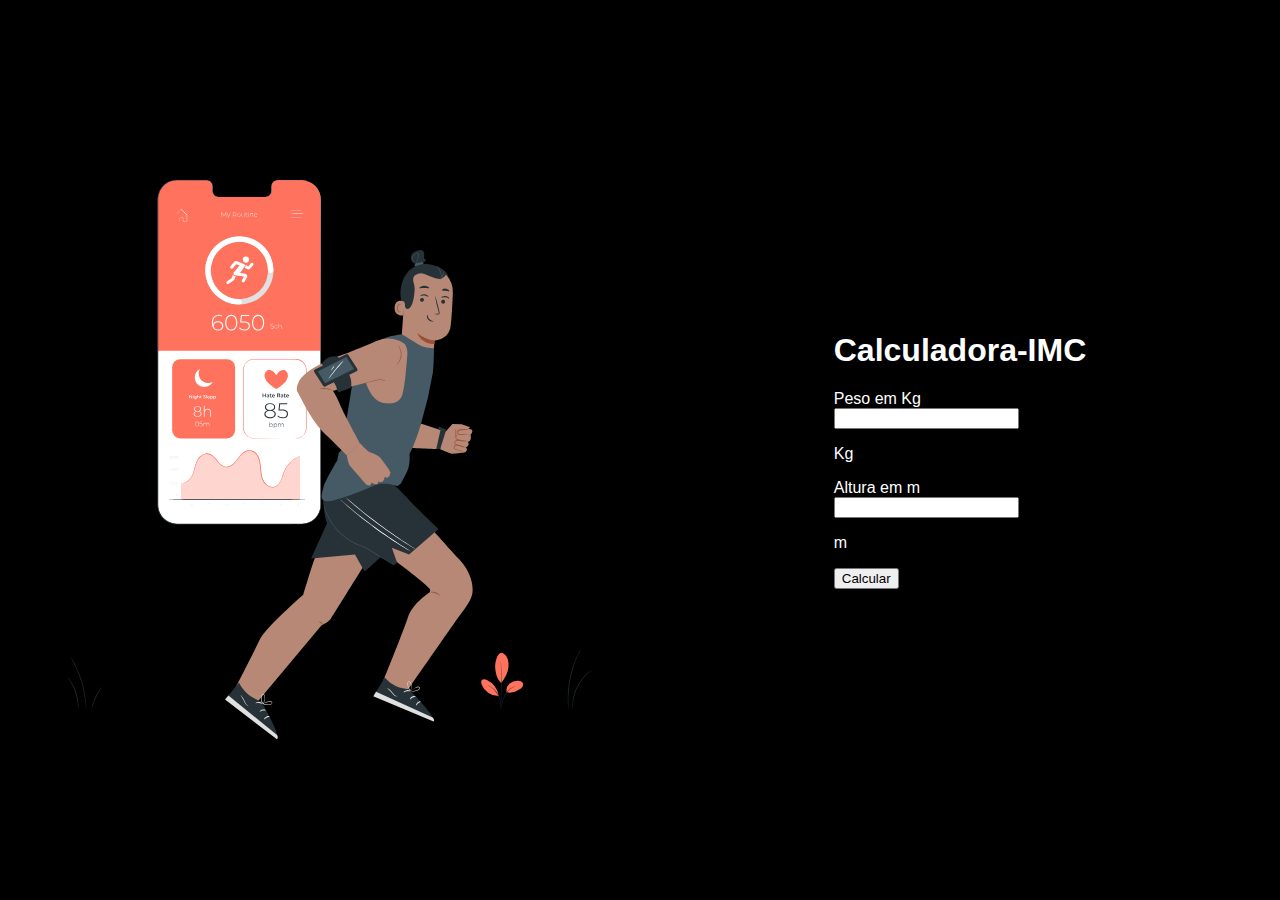
==== aula-7/index.html @ b59c3940 "Aula 7" ====
<!DOCTYPE html>
<html lang="en">
<head>
    <meta charset="UTF-8">
    <meta name="viewport" content="width=device-width, initial-scale=1.0">
    <link rel="stylesheet" href="https://cdnjs.cloudflare.com/ajax/libs/font-awesome/6.7.0/css/all.min.css" integrity="sha512-9xKTRVabjVeZmc+GUW8GgSmcREDunMM+Dt/GrzchfN8tkwHizc5RP4Ok/MXFFy5rIjJjzhndFScTceq5e6GvVQ==" crossorigin="anonymous" referrerpolicy="no-referrer" />
    <link rel="stylesheet" href="style.css">
    <title>Document</title>
</head>
<body>
    <div class="container">
        <div class="esquerda">
            <img src="./images/fitness-tracker-animate.svg" alt="imagem-animada">
        </div>
        <div class="direita">
            <div class="card">
                <div class="topo">
                    <h1>Calculadora-IMC</h1>
                    <div class="linha"></div>
                </div>
                <div class="meio">
                    <div class="inp">
                        <label for="peso">Peso em Kg</label>
                        <div class="campo">
                            <div class="icone">
                                <i class="fa-solid fa-weight-hanging"></i>
                            </div>
                            <div class="campo-input">
                                <input type="number" id="peso">
                            </div>
                            <div class="valor">
                                <p>Kg</p>
                            </div>
                        </div>
                    </div>
                    <div class="inp">
                        <label for="altura">Altura em m</label>
                        <div class="campo">
                            <div class="icone">
                                <i class="fa-solid fa-ruler"></i>
                            </div>
                            <div class="campo-input">
                                <input type="number" id="altura">
                            </div>
                            <div class="valor">
                                <p>m</p>
                            </div>
                        </div>
                    </div>
                    <button>Calcular</button>
                </div>
                <div class="fim"></div>
            </div>
        </div>
    </div>
</body>
</html>
---- aula-7/style.css ----
body{
    margin: 0;
    padding: 0;
    font-family: Arial, Helvetica, sans-serif;
}

.container{
    width: 100%;
    height: 100vh;
    display: flex;
    background-color: black;
    color: white;
}

.container .esquerda{
    width: 50%;
    height: 100%;
    display: flex;
    align-items: center;
    justify-content: center;
}

.container .direita{
    width: 50%;
    height: 100%;
    display: flex;
    align-items: center;
    justify-content: center;
}
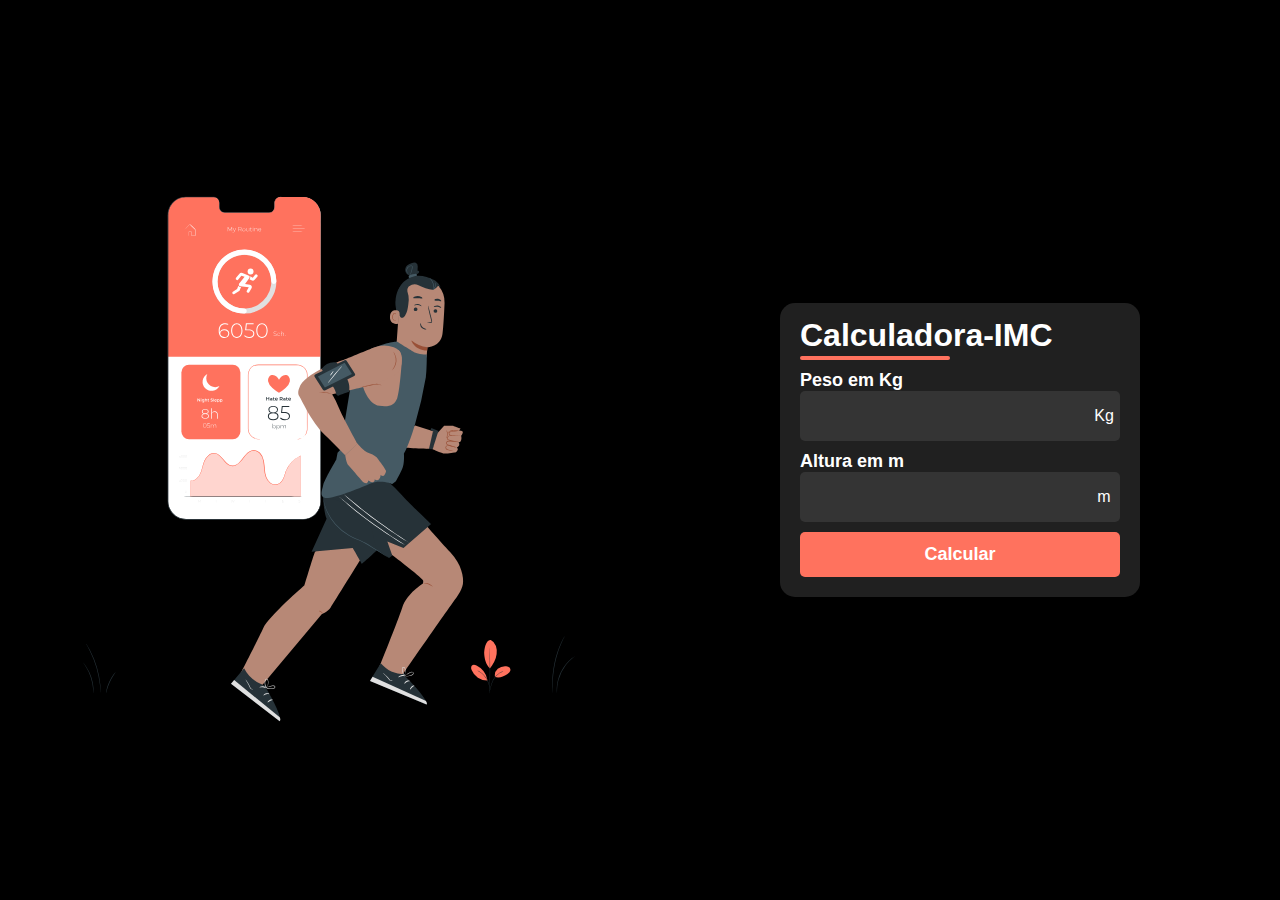
==== commit 28d4013f: "js" ====
--- a/aula-7/index.html
+++ b/aula-7/index.html
@@ -10,7 +10,7 @@
 <body>
     <div class="container">
         <div class="esquerda">
-            <img src="./images/fitness-tracker-animate.svg" alt="imagem-animada">
+            <img src="./images/fitness-tracker-animate.svg" width="600px" alt="imagem-animada">
         </div>
         <div class="direita">
             <div class="card">
@@ -47,11 +47,12 @@
                             </div>
                         </div>
                     </div>
-                    <button>Calcular</button>
+                    <button id="btn">Calcular</button>
                 </div>
-                <div class="fim"></div>
+                <div class="fim" id="fim"></div>
             </div>
         </div>
+        <script src="./script.js"></script>
     </div>
 </body>
 </html>--- a/aula-7/style.css
+++ b/aula-7/style.css
@@ -26,4 +26,123 @@
     display: flex;
     align-items: center;
     justify-content: center;
-}+}
+
+.container .direita .card{
+    width: 50%;
+    height: auto;
+    display: flex;
+    flex-direction: column;
+    background-color: #202020;
+    border-radius: 15px;
+    padding-left: 20px;
+    padding-top: 10px;
+    padding-right: 20px;
+    padding-bottom: 10px;
+}
+
+.container .direita .card .topo .linha{
+    width: 150px;
+    height: 4px;
+    background-color: #FF725E;
+    border-radius: 5px;
+}
+
+.container .direita .card .topo h1{
+    line-height: 0px;
+}
+
+.container .direita .card .meio .inp .campo{
+    width: 100%;
+    height: 50px;
+    border: none;
+    border-radius: 5px;
+    display: flex;
+    background-color: #343434;
+}
+
+.container .direita .card .meio .inp label{
+    font-size: 18px;
+    font-weight: bold;
+}
+
+.container .direita .card .meio{
+    padding-top: 10px;
+    display: flex;
+    gap: 10px;
+    flex-direction: column;
+}
+
+.container .direita .card .meio .inp .campo .icone{
+    width: 10%;
+    height: 100%;
+    display: flex;
+    align-items: center;
+    justify-content: center;
+}
+
+.container .direita .card .meio .inp .campo .campo-input{
+    width: 80%;
+    height: 100%;
+}
+
+.container .direita .card .meio .inp .campo .campo-input input{
+    width: 100%;
+    height: 100%;
+    border: none;
+    background-color: transparent;
+    color: white;
+    outline: none;
+}
+
+.container .direita .card .meio .inp .campo .valor{
+    width: 10%;
+    height: 100%;
+    display: flex;
+    align-items: center;
+    justify-content: center;
+}
+
+.container .direita .card .meio button{
+    width: 100%;
+    height: 45px;
+    border: none;
+    border-radius: 5px;
+    background-color: #FF725E;
+    color: white;
+    font-size: 18px;
+    font-weight: bold;
+}
+
+.container .direita .card .fim{
+    display: flex;
+    width: 100%;
+    padding-top: 10px;
+    flex-direction: column;
+}
+
+.container .direita .card .fim .linha{
+    width: 100%;
+    height: 1px;
+    background-color: #6e6e6e;
+}
+
+.container .direita .card .fim .resultado{
+    width: 100%;
+    display: flex;
+}
+
+.container .direita .card .fim .resultado .esquerda{
+    width: 35%;
+    height: 100%;
+    display: flex;
+    align-items: center;
+    justify-content: center;
+    flex-direction: column;
+}
+
+.container .direita .card .fim .resultado .esquerda h2{
+    color: #FF725E;
+    line-height: 0px;
+}
+
